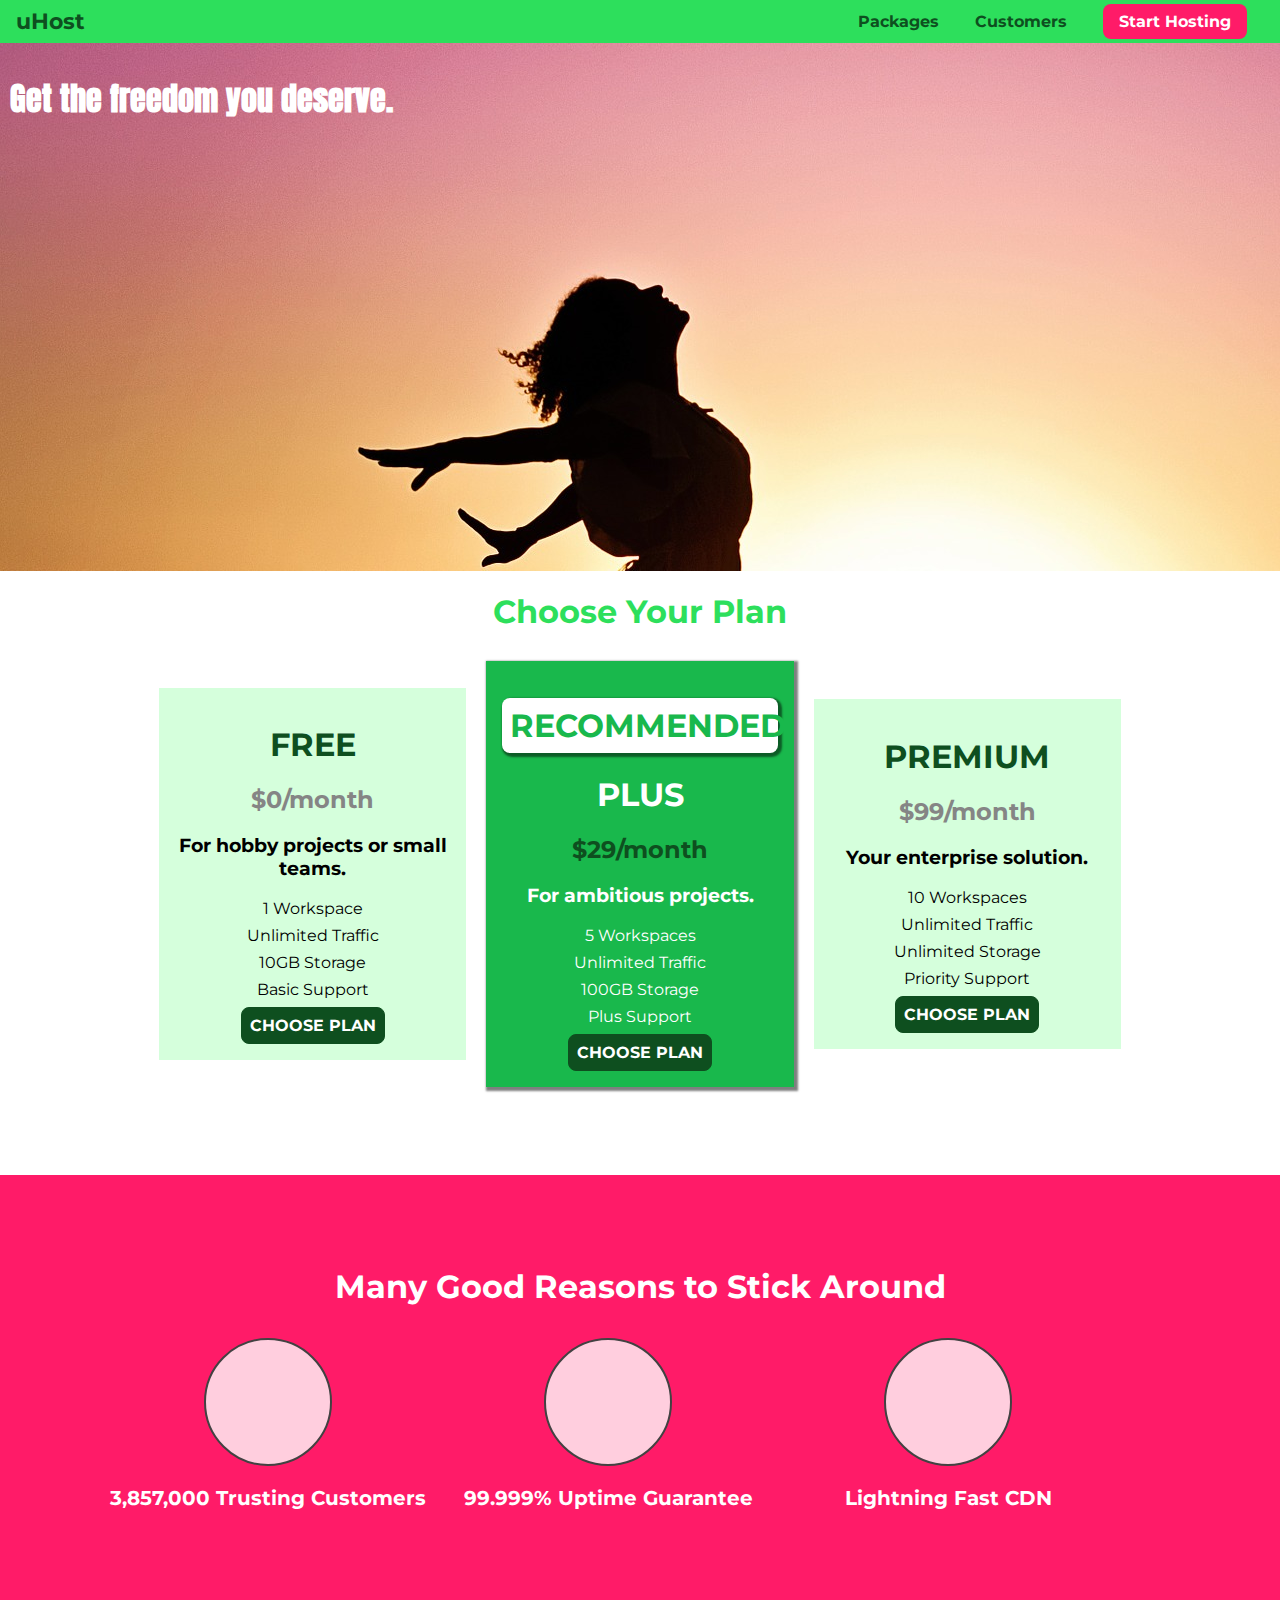
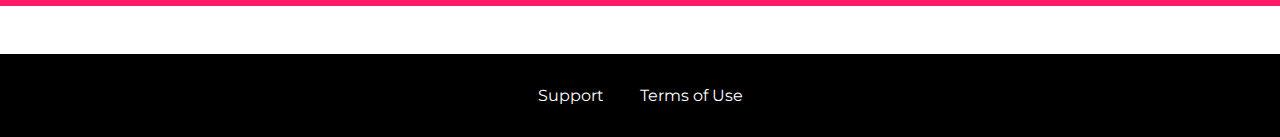
==== practicing_basics/index.html @ b282f328 "Added styling to packages page." ====
<!DOCTYPE html>
<html lang="en">

<head>
    <meta charset="UTF-8">
    <meta http-equiv="X-UA-Compatible" content="ie=edge">
    <title>uHost</title>
    <link rel="shortcut icon" href="favicon.png">
    <link href="https://fonts.googleapis.com/css?family=Anton" rel="stylesheet">
    <link href="https://fonts.googleapis.com/css?family=Montserrat:400,700" rel="stylesheet">
    <link rel="stylesheet" href="shared.css">
    <link rel="stylesheet" href="main.css">
</head>

<body>
    <header class="main-header">
        <div>
            <a href="index.html" class="main-header__brand">
                uHost
            </a>
        </div>
        <nav class="main-nav">
            <ul class="main-nav__items">
                <li class="main-nav__item">
                    <a href="packages/index.html">Packages</a>
                </li>
                <li class="main-nav__item">
                    <a href="customers/index.html">Customers</a>
                </li>
                <li class="main-nav__item main-nav__item--cta">
                    <a href="start-hosting/index.html">Start Hosting</a>
                </li>
            </ul>
        </nav>
    </header>
    <main>
        <section id="product-overview">
            <h1>Get the freedom you deserve.</h1>
        </section>
        <section id="plans">
            <h1 class="section-title">Choose Your Plan</h1>
            <div class="plan__list">
                <article class="plan">
                    <h1 class="plan__title">FREE</h1>
                    <h2 class="plan__price">$0/month</h2>
                    <h3>For hobby projects or small teams.</h3>
                    <ul class="plan__features">
                        <li class="plan_feature">1 Workspace</li>
                        <li class="plan_feature">Unlimited Traffic</li>
                        <li class="plan_feature">10GB Storage</li>
                        <li class="plan_feature">Basic Support</li>
                    </ul>
                    <div>
                        <button class="button">CHOOSE PLAN</button>
                    </div>
                </article>
                <article class="plan plan--highlight">
                    <h1 class="plan__annotation">RECOMMENDED</h1>
                    <h1 class="plan__title">PLUS</h1>
                    <h2 class="plan__price">$29/month</h2>
                    <h3>For ambitious projects.</h3>
                    <ul class="plan__features">
                        <li class="plan_feature">5 Workspaces</li>
                        <li class="plan_feature">Unlimited Traffic</li>
                        <li class="plan_feature">100GB Storage</li>
                        <li class="plan_feature">Plus Support</li>
                    </ul>
                    <div>
                        <button class="button">CHOOSE PLAN</button>
                    </div>
                </article>
                <article class="plan">
                    <h1 class="plan__title">PREMIUM</h1>
                    <h2 class="plan__price">$99/month</h2>
                    <h3>Your enterprise solution.</h3>
                    <ul class="plan__features">
                        <li class="plan_feature">10 Workspaces</li>
                        <li class="plan_feature">Unlimited Traffic</li>
                        <li class="plan_feature">Unlimited Storage</li>
                        <li class="plan_feature">Priority Support</li>
                    </ul>
                    <div>
                        <button class="button">CHOOSE PLAN</button>
                    </div>
                </article>
            </div>
        </section>
        <section id="key-features">
            <h1 class="section-title">Many Good Reasons to Stick Around</h1>
            <ul class="key-features__list">
                <li class="key-feature">
                    <div class="key-feature__image">

                    </div>
                    <p class="key-feature__description">3,857,000 Trusting Customers</p>
                </li>
                <li class="key-feature">
                    <div class="key-feature__image">

                    </div>
                    <p class="key-feature__description">99.999% Uptime Guarantee</p>
                </li>
                <li class="key-feature">
                    <div class="key-feature__image">

                    </div>
                    <p class="key-feature__description">Lightning Fast CDN</p>
                </li>
            </ul>
        </section>
    </main>
    <footer class="main-footer">
        <nav>
            <ul class="main-footer__links">
                <li class="main-footer__link">
                    <a href="#">Support</a>
                </li>
                <li class="main-footer__link">
                    <a href="#">Terms of Use</a>
                </li>
            </ul>
        </nav>
    </footer>
</body>

</html>
---- practicing_basics/shared.css ----
* {
    box-sizing: border-box;
}

body {
    font-family: 'Montserrat', sans-serif;
    margin: 0;
}

.main-header {
    width: 100%;
    background: #2ddf5c;
    padding: 8px 16px;
}

.main-header > div {
    display: inline-block;
    vertical-align: middle;
}

.main-header__brand {
    color: #0e4f1f;
    text-decoration: none;
    font-weight: bold;
    font-size: 22px;
}

.main-nav {
    display: inline-block;
    text-align: right;
    width: calc(100% - 74px);
    vertical-align: middle;
}

.main-nav__items {
    margin: 0;
    padding: 0;
    list-style: none;
}

.main-nav__item {
    display: inline-block;
    margin: 0 16px;
}

.main-nav__item a {
    text-decoration: none;
    color: #0e4f1f;
    font-weight: bold;
    padding: 3px 0;
}

.main-nav__item a:hover,
.main-nav__item a:active {
    color: white;
    border-bottom: 5px solid white;
}

.main-nav__item--cta a {
    color: white;
    background: #ff1b68;
    padding: 8px 16px;
    border-radius: 8px;
}

.main-nav__item--cta a:hover,
.main-nav__item--cta a:active {
    color: #ff1b68;
    background: white;
    border: none;
}

.main-footer {
    background: black;
    padding: 32px;
    margin-top: 48px;
}

.main-footer__links {
    list-style: none;
    margin: 0;
    padding: 0;
    text-align: center;
}

.main-footer__link {
    display: inline-block;
    margin: 0 16px;
}

.main-footer__link a {
    color: white;
    text-decoration: none;
}

.main-footer__link a:hover,
.main-footer__link a:active {
    color: gray;
}

.button {
    background: #0e4f1f;
    color: white;
    font: inherit;
    border: 1.5px solid #0e4f1f;
    padding: 8px;
    border-radius: 8px;
    font-weight: bold;
    cursor: pointer;
}

.button:hover,
.button:active {
    background: white;
    color: #0e4f1f;
}

.button:focus {
    outline: none;
}
---- practicing_basics/main.css ----
#product-overview {
    background: url("freedom.jpg");
    width: 100%;
    height: 528px;
    padding: 10px;   
}

.section-title {
    color: #2ddf5c;
    text-align: center;
}

#product-overview h1 {
    color: white;
    font-family: 'Anton', sans-serif;
}

.plan__list {
    width: 80%;
    margin: auto;
    text-align: center;
}

.plan {
    background: #d5ffdc;
    text-align: center;
    padding: 16px;
    margin: 8px;
    display: inline-block;
    width: 30%;
    vertical-align: middle;
}

.plan--highlight {
    background: #19b84c;
    color: white;
    box-shadow: 2px 2px 2px 2px rgba(0, 0, 0, 0.5);
}

.plan__annotation {
    background: white;
    color: #19b84c;
    padding: 8px;
    box-shadow: 2px 2px 2px 2px rgba(0, 0, 0, 0.5);
    border-radius: 8px;
}

.plan__title {
    color: #0e4f1f;
}

.plan__price {
    color: #858585;
}

.plan--highlight .plan__title {
    color: white;
}

.plan--highlight .plan__price {
    color: #0e4f1f;
}

.plan__features {
    list-style: none;
    margin: 0;
    padding: 0;
}

.plan_feature {
    margin: 8px 0;
}

#key-features {
    background-color: #ff1b68;
    margin-top: 80px;
    padding: 60px;
}

#key-features .section-title {
    color: white;
    margin: 32px;
}

.key-feature__list {
    list-style: none;
    margin: 0;
    padding: 0;
    text-align: center;
}

.key-feature {
    display: inline-block;
    width: 30%;
    vertical-align: top;
}

.key-feature__description {
    text-align: center;
    font-weight: bold;
    color: white;
    font-size: 20px;
}

.key-feature__image {
    background: #ffcede;
    width: 128px;
    height: 128px;
    border: 2px solid #424242;
    border-radius: 50%;
    margin: 0 auto;
}

/* h1 {
    font-family: sans-serif;
} */
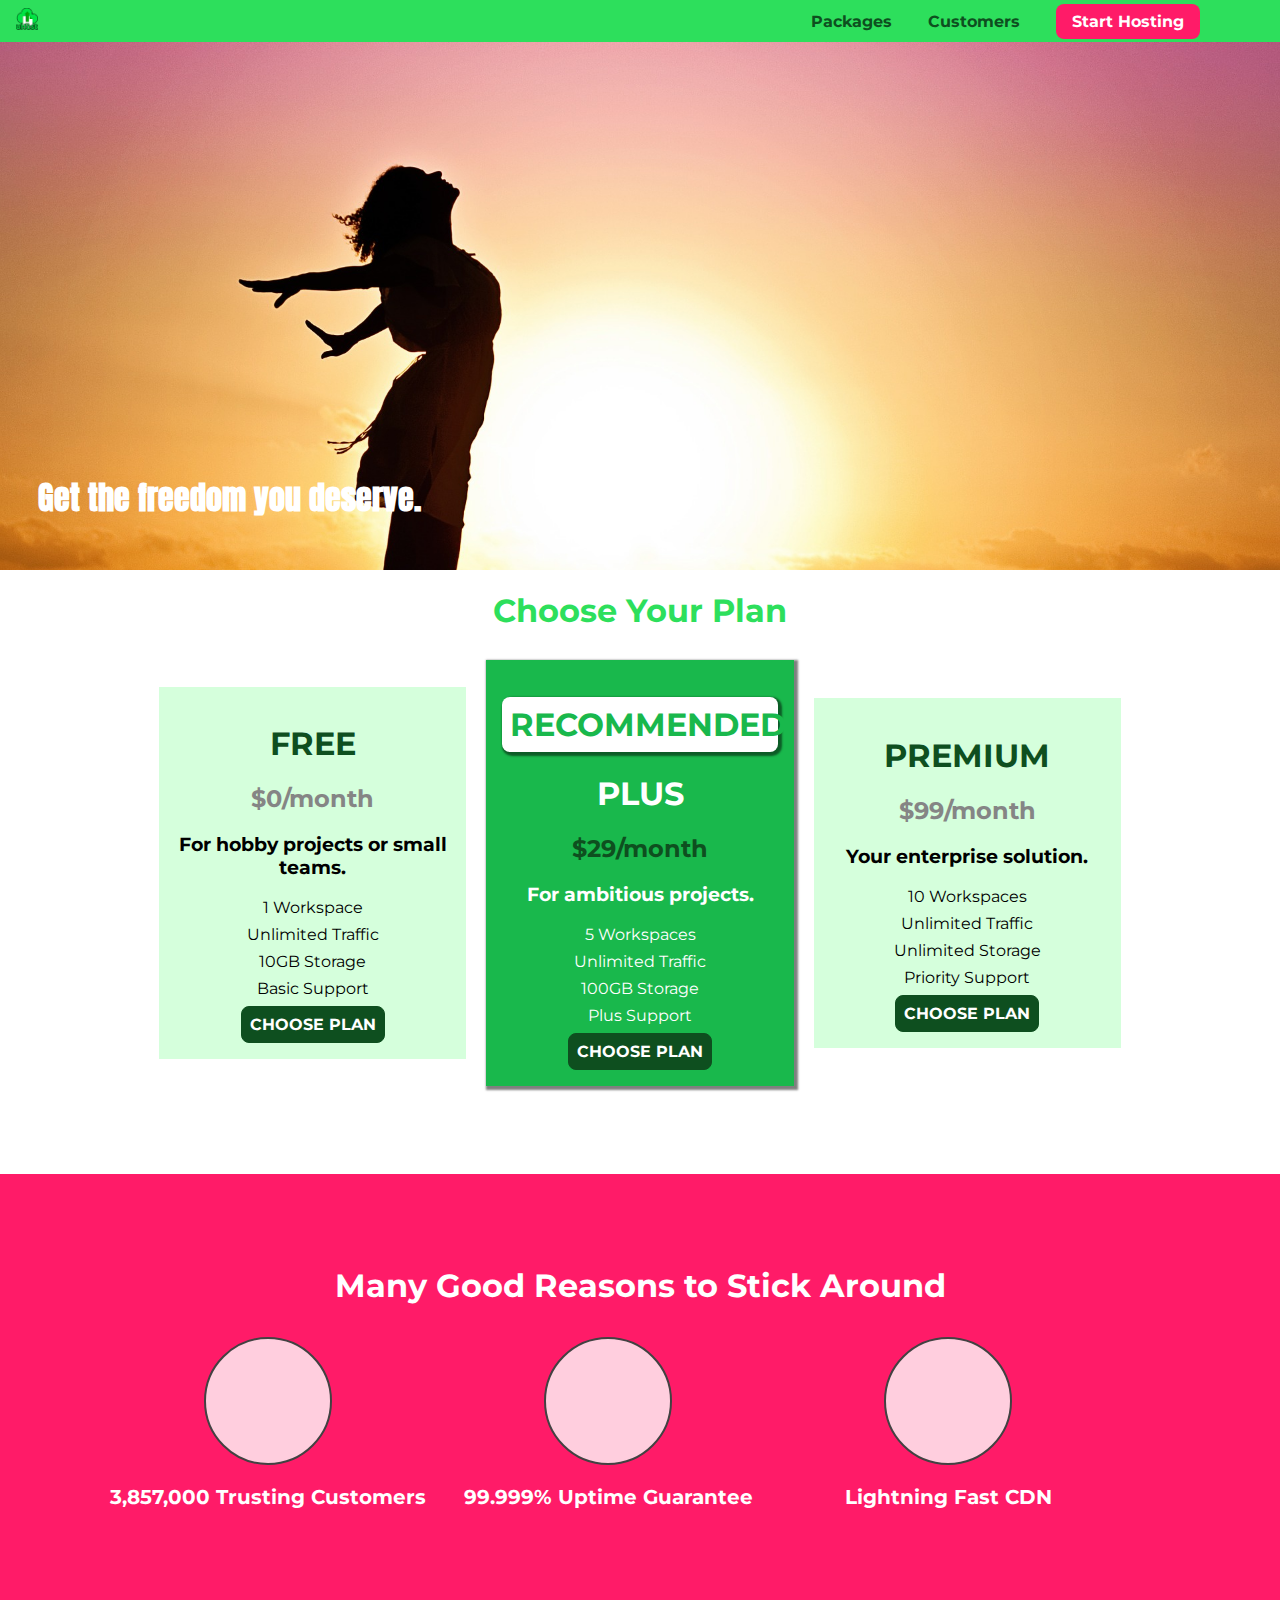
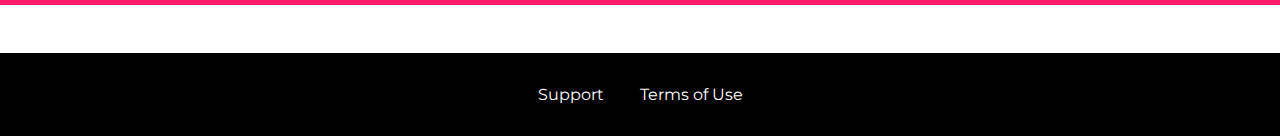
==== commit 064580b9: "Added logo image in the header" ====
--- a/practicing_basics/index.html
+++ b/practicing_basics/index.html
@@ -16,7 +16,7 @@
     <header class="main-header">
         <div>
             <a href="index.html" class="main-header__brand">
-                uHost
+                <img src="images/uhost-icon.png" alt="uHost - Your favorite hosting company">
             </a>
         </div>
         <nav class="main-nav">
--- a/practicing_basics/shared.css
+++ b/practicing_basics/shared.css
@@ -9,8 +9,12 @@
 
 .main-header {
     width: 100%;
+    position: fixed;
     background: #2ddf5c;
     padding: 8px 16px;
+    top: 0;
+    left: 0;
+    z-index: 1;
 }
 
 .main-header > div {
@@ -19,10 +23,16 @@
 }
 
 .main-header__brand {
+    display: inline-block;
     color: #0e4f1f;
     text-decoration: none;
     font-weight: bold;
     font-size: 22px;
+    height: 22px;
+}
+
+.main-header__brand img {
+    height: 100%;
 }
 
 .main-nav {
--- a/practicing_basics/main.css
+++ b/practicing_basics/main.css
@@ -1,8 +1,15 @@
 #product-overview {
-    background: url("freedom.jpg");
+    background: url("freedom.jpg") left 10% top 10%/cover no-repeat border-box;
+    background-image: url("freedom.jpg");
+    /* background-size: cover; */
+    /* background-repeat: no-repeat;
+    background-origin: border-box;
+    background-clip: border-box; */
     width: 100%;
     height: 528px;
     padding: 10px;   
+    margin-top: 42px;
+    position: relative;
 }
 
 .section-title {
@@ -13,6 +20,9 @@
 #product-overview h1 {
     color: white;
     font-family: 'Anton', sans-serif;
+    bottom: 5%;
+    left: 3%;
+    position: absolute;
 }
 
 .plan__list {
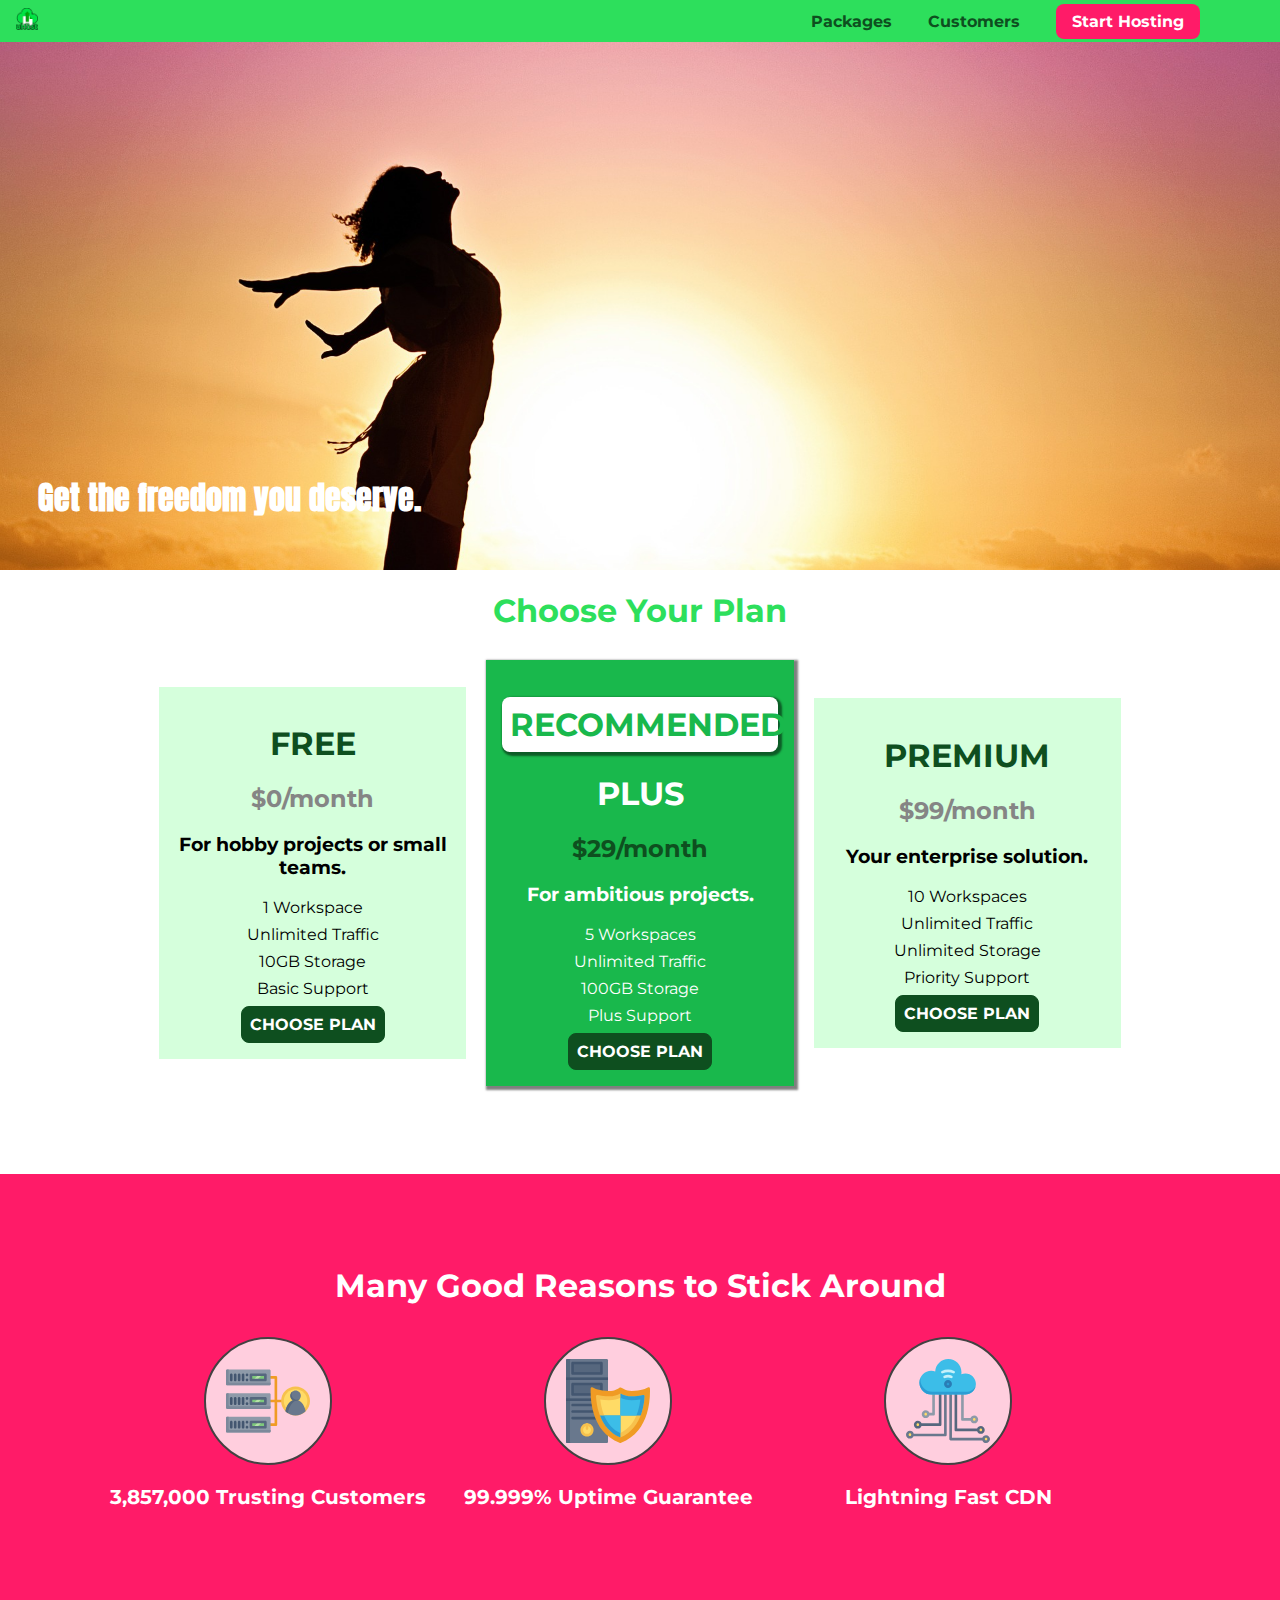
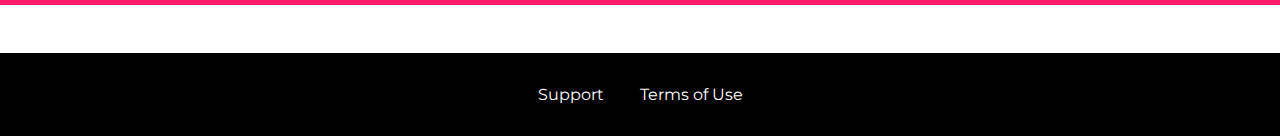
==== commit 973eb486: "Added filter to background image in packages and add SVGs on the main page" ====
--- a/practicing_basics/index.html
+++ b/practicing_basics/index.html
@@ -90,19 +90,197 @@
             <ul class="key-features__list">
                 <li class="key-feature">
                     <div class="key-feature__image">
-
+                        <svg viewBox="0 0 512 512">
+                            <path style="fill:#F09B24;"
+                                d="M344,248h-32V112c0-4.418-3.582-8-8-8h-40c-4.418,0-8,3.582-8,8s3.582,8,8,8h32v128h-32  c-4.418,0-8,3.582-8,8s3.582,8,8,8h32v128h-32c-4.418,0-8,3.582-8,8s3.582,8,8,8h40c4.418,0,8-3.582,8-8V264h32c4.418,0,8-3.582,8-8  S348.418,248,344,248z" />
+                            <path style="fill:#8E9AA9;"
+                                d="M264,64H8c-4.418,0-8,3.582-8,8v80c0,4.418,3.582,8,8,8h256c4.418,0,8-3.582,8-8V72  C272,67.582,268.418,64,264,64z" />
+                            <path style="fill:#7C899B;"
+                                d="M24,144c-4.418,0-8-3.582-8-8V64H8c-4.418,0-8,3.582-8,8v80c0,4.418,3.582,8,8,8h256  c4.418,0,8-3.582,8-8v-8H24z" />
+                            <rect x="152" y="96" style="fill:#B8E3A8;" width="88" height="32" />
+                            <g>
+                                <polygon style="fill:#7EC97D;" points="152,96 152,128 166,128 198,96  " />
+                                <polygon style="fill:#7EC97D;" points="220,96 188,128 240,128 240,96  " />
+                            </g>
+                            <path style="fill:#56677E;"
+                                d="M240,136h-88c-4.418,0-8-3.582-8-8V96c0-4.418,3.582-8,8-8h88c4.418,0,8,3.582,8,8v32  C248,132.418,244.418,136,240,136z M160,120h72v-16h-72V120z" />
+                            <g>
+                                <path style="fill:#435670;"
+                                    d="M32,136c-4.418,0-8-3.582-8-8V96c0-4.418,3.582-8,8-8s8,3.582,8,8v32C40,132.418,36.418,136,32,136z   " />
+                                <path style="fill:#435670;"
+                                    d="M56,136c-4.418,0-8-3.582-8-8V96c0-4.418,3.582-8,8-8s8,3.582,8,8v32C64,132.418,60.418,136,56,136z   " />
+                                <path style="fill:#435670;"
+                                    d="M80,136c-4.418,0-8-3.582-8-8V96c0-4.418,3.582-8,8-8s8,3.582,8,8v32C88,132.418,84.418,136,80,136z   " />
+                                <path style="fill:#435670;"
+                                    d="M104,136c-4.418,0-8-3.582-8-8V96c0-4.418,3.582-8,8-8s8,3.582,8,8v32   C112,132.418,108.418,136,104,136z" />
+                                <path style="fill:#435670;"
+                                    d="M128,105c-4.418,0-8-3.582-8-8v-1c0-4.418,3.582-8,8-8s8,3.582,8,8v1   C136,101.418,132.418,105,128,105z" />
+                                <path style="fill:#435670;"
+                                    d="M128,136c-4.418,0-8-3.582-8-8v-1c0-4.418,3.582-8,8-8s8,3.582,8,8v1   C136,132.418,132.418,136,128,136z" />
+                            </g>
+                            <path style="fill:#8E9AA9;"
+                                d="M264,208H8c-4.418,0-8,3.582-8,8v80c0,4.418,3.582,8,8,8h256c4.418,0,8-3.582,8-8v-80  C272,211.582,268.418,208,264,208z" />
+                            <path style="fill:#7C899B;"
+                                d="M24,288c-4.418,0-8-3.582-8-8v-72H8c-4.418,0-8,3.582-8,8v80c0,4.418,3.582,8,8,8h256  c4.418,0,8-3.582,8-8v-8H24z" />
+                            <rect x="152" y="240" style="fill:#B8E3A8;" width="88" height="32" />
+                            <g>
+                                <polygon style="fill:#7EC97D;" points="152,240 152,272 166,272 198,240  " />
+                                <polygon style="fill:#7EC97D;" points="220,240 188,272 240,272 240,240  " />
+                            </g>
+                            <path style="fill:#56677E;"
+                                d="M240,280h-88c-4.418,0-8-3.582-8-8v-32c0-4.418,3.582-8,8-8h88c4.418,0,8,3.582,8,8v32  C248,276.418,244.418,280,240,280z M160,264h72v-16h-72V264z" />
+                            <g>
+                                <path style="fill:#435670;"
+                                    d="M32,280c-4.418,0-8-3.582-8-8v-32c0-4.418,3.582-8,8-8s8,3.582,8,8v32C40,276.418,36.418,280,32,280   z" />
+                                <path style="fill:#435670;"
+                                    d="M56,280c-4.418,0-8-3.582-8-8v-32c0-4.418,3.582-8,8-8s8,3.582,8,8v32C64,276.418,60.418,280,56,280   z" />
+                                <path style="fill:#435670;"
+                                    d="M80,280c-4.418,0-8-3.582-8-8v-32c0-4.418,3.582-8,8-8s8,3.582,8,8v32C88,276.418,84.418,280,80,280   z" />
+                                <path style="fill:#435670;"
+                                    d="M104,280c-4.418,0-8-3.582-8-8v-32c0-4.418,3.582-8,8-8s8,3.582,8,8v32   C112,276.418,108.418,280,104,280z" />
+                                <path style="fill:#435670;"
+                                    d="M128,249c-4.418,0-8-3.582-8-8v-1c0-4.418,3.582-8,8-8s8,3.582,8,8v1   C136,245.418,132.418,249,128,249z" />
+                                <path style="fill:#435670;"
+                                    d="M128,280c-4.418,0-8-3.582-8-8v-1c0-4.418,3.582-8,8-8s8,3.582,8,8v1   C136,276.418,132.418,280,128,280z" />
+                            </g>
+                            <path style="fill:#8E9AA9;"
+                                d="M264,352H8c-4.418,0-8,3.582-8,8v80c0,4.418,3.582,8,8,8h256c4.418,0,8-3.582,8-8v-80  C272,355.582,268.418,352,264,352z" />
+                            <path style="fill:#7C899B;"
+                                d="M24,432c-4.418,0-8-3.582-8-8v-72H8c-4.418,0-8,3.582-8,8v80c0,4.418,3.582,8,8,8h256  c4.418,0,8-3.582,8-8v-8H24z" />
+                            <rect x="152" y="384" style="fill:#B8E3A8;" width="88" height="32" />
+                            <g>
+                                <polygon style="fill:#7EC97D;" points="152,384 152,416 166,416 198,384  " />
+                                <polygon style="fill:#7EC97D;" points="220,384 188,416 240,416 240,384  " />
+                            </g>
+                            <path style="fill:#56677E;"
+                                d="M240,424h-88c-4.418,0-8-3.582-8-8v-32c0-4.418,3.582-8,8-8h88c4.418,0,8,3.582,8,8v32  C248,420.418,244.418,424,240,424z M160,408h72v-16h-72V408z" />
+                            <g>
+                                <path style="fill:#435670;"
+                                    d="M32,424c-4.418,0-8-3.582-8-8v-32c0-4.418,3.582-8,8-8s8,3.582,8,8v32C40,420.418,36.418,424,32,424   z" />
+                                <path style="fill:#435670;"
+                                    d="M56,424c-4.418,0-8-3.582-8-8v-32c0-4.418,3.582-8,8-8s8,3.582,8,8v32C64,420.418,60.418,424,56,424   z" />
+                                <path style="fill:#435670;"
+                                    d="M80,424c-4.418,0-8-3.582-8-8v-32c0-4.418,3.582-8,8-8s8,3.582,8,8v32C88,420.418,84.418,424,80,424   z" />
+                                <path style="fill:#435670;"
+                                    d="M104,424c-4.418,0-8-3.582-8-8v-32c0-4.418,3.582-8,8-8s8,3.582,8,8v32   C112,420.418,108.418,424,104,424z" />
+                                <path style="fill:#435670;"
+                                    d="M128,393c-4.418,0-8-3.582-8-8v-1c0-4.418,3.582-8,8-8s8,3.582,8,8v1   C136,389.418,132.418,393,128,393z" />
+                                <path style="fill:#435670;"
+                                    d="M128,424c-4.418,0-8-3.582-8-8v-1c0-4.418,3.582-8,8-8s8,3.582,8,8v1   C136,420.418,132.418,424,128,424z" />
+                            </g>
+                            <path style="fill:#F7C14D;"
+                                d="M424,168c-48.523,0-88,39.477-88,88s39.477,88,88,88s88-39.477,88-88S472.523,168,424,168z" />
+                            <path style="fill:#FFDB66;"
+                                d="M424,184c-39.701,0-72,32.299-72,72s32.299,72,72,72s72-32.299,72-72S463.701,184,424,184z" />
+                            <path style="fill:#69788D;"
+                                d="M484.893,314.16C476.393,274.588,451.922,248,424,248s-52.393,26.588-60.893,66.16  c-0.605,2.82,0.354,5.749,2.511,7.664C381.731,336.124,402.465,344,424,344s42.269-7.876,58.381-22.176  C484.539,319.909,485.498,316.98,484.893,314.16z" />
+                            <path style="fill:#56677E;"
+                                d="M434.053,249.171C430.768,248.403,427.411,248,424,248c-27.922,0-52.393,26.588-60.893,66.16  c-0.605,2.82,0.354,5.749,2.511,7.664c3.383,3.002,6.979,5.703,10.734,8.125C384.904,286.243,407.373,255.378,434.053,249.171z" />
+                            <path style="fill:#69788D;"
+                                d="M424,192c-17.645,0-32,14.355-32,32s14.355,32,32,32s32-14.355,32-32S441.645,192,424,192z" />
+                            <path style="fill:#56677E;"
+                                d="M432,248c-17.645,0-32-14.355-32-32c0-6.783,2.128-13.076,5.742-18.258  C397.444,203.53,392,213.138,392,224c0,17.645,14.355,32,32,32c10.862,0,20.471-5.444,26.258-13.742  C445.076,245.872,438.783,248,432,248z" />
+
+                        </svg>
                     </div>
                     <p class="key-feature__description">3,857,000 Trusting Customers</p>
                 </li>
                 <li class="key-feature">
                     <div class="key-feature__image">
-
+                        <svg viewBox="0 0 512 512">
+                            <path style="fill:#69788D;"
+                                d="M248,0H8C3.582,0,0,3.582,0,8v496c0,4.418,3.582,8,8,8h240c4.418,0,8-3.582,8-8V8  C256,3.582,252.418,0,248,0z" />
+                            <path style="fill:#56677E;"
+                                d="M24,504V8c0-4.418,3.582-8,8-8H8C3.582,0,0,3.582,0,8v496c0,4.418,3.582,8,8,8h24  C27.582,512,24,508.418,24,504z" />
+                            <g>
+                                <rect x="0" y="112" style="fill:#435670;" width="256" height="16" />
+                                <rect x="0" y="240" style="fill:#435670;" width="256" height="16" />
+                            </g>
+                            <path style="fill:#F7C14D;"
+                                d="M128,392c-22.056,0-40,17.944-40,40s17.944,40,40,40s40-17.944,40-40S150.056,392,128,392z" />
+                            <path style="fill:#FFDB66;"
+                                d="M128,408c-13.233,0-24,10.767-24,24s10.767,24,24,24s24-10.767,24-24S141.233,408,128,408z" />
+                            <path style="fill:#F7C14D;"
+                                d="M128,392c-2.739,0-5.414,0.278-8,0.805V424c0,4.418,3.582,8,8,8c4.418,0,8-3.582,8-8v-31.195  C133.414,392.278,130.739,392,128,392z" />
+                            <g>
+                                <path style="fill:#435670;"
+                                    d="M216,288H40c-4.418,0-8-3.582-8-8s3.582-8,8-8h176c4.418,0,8,3.582,8,8S220.418,288,216,288z" />
+                                <path style="fill:#435670;"
+                                    d="M216,328H40c-4.418,0-8-3.582-8-8s3.582-8,8-8h176c4.418,0,8,3.582,8,8S220.418,328,216,328z" />
+                                <path style="fill:#435670;"
+                                    d="M216,368H40c-4.418,0-8-3.582-8-8s3.582-8,8-8h176c4.418,0,8,3.582,8,8S220.418,368,216,368z" />
+                                <path style="fill:#435670;"
+                                    d="M216,16H40c-4.418,0-8,3.582-8,8v64c0,4.418,3.582,8,8,8h176c4.418,0,8-3.582,8-8V24   C224,19.582,220.418,16,216,16z" />
+                            </g>
+                            <rect x="48" y="32" style="fill:#56677E;" width="160" height="48" />
+                            <path style="fill:#435670;"
+                                d="M216,144H40c-4.418,0-8,3.582-8,8v64c0,4.418,3.582,8,8,8h176c4.418,0,8-3.582,8-8v-64  C224,147.582,220.418,144,216,144z" />
+                            <rect x="48" y="160" style="fill:#56677E;" width="160" height="48" />
+                            <path style="fill:#F09B24;"
+                                d="M511.747,180.237c-0.194-6.537-8.107-10.107-13.135-5.894c-5.6,4.693-42.904,21.282-98.514,21.282  c-33.45,0-64.625-20.999-64.929-21.206c-2.9-1.991-6.764-1.85-9.512,0.346c-2.677,2.135-27.201,20.86-63.793,20.86  c-55.607,0-92.914-16.589-98.515-21.282c-5.028-4.211-12.941-0.645-13.135,5.894c-1.634,54.834,4.655,105.941,18.693,151.903  c12.096,39.604,29.759,74.047,52.497,102.373c27.538,34.304,62.743,59.882,104.66,76.045c3.069,1.918,6.757,1.921,9.83,0  c41.917-16.163,77.122-41.741,104.66-76.045c22.738-28.326,40.401-62.77,52.497-102.373  C507.092,286.179,513.381,235.071,511.747,180.237z" />
+                            <path style="fill:#F7C14D;"
+                                d="M476.21,221.226c-1.953-1.631-4.568-2.235-7.036-1.628c-21.686,5.327-44.926,8.028-69.075,8.028  c-25.926,0-49.633-8.975-64.955-16.504c-2.307-1.134-5.016-1.091-7.284,0.116c-14.059,7.477-36.919,16.388-65.994,16.388  c-24.153,0-47.394-2.701-69.075-8.028c-5.155-1.268-10.221,2.966-9.894,8.261c2.077,33.693,7.668,65.635,16.616,94.935  c22.774,74.565,66.139,126.334,128.888,153.868c2.032,0.891,4.397,0.891,6.43,0c61.777-27.107,104.716-78.876,127.62-153.868  c8.948-29.3,14.539-61.241,16.616-94.935C479.224,225.319,478.163,222.856,476.21,221.226z" />
+                            <path style="fill:#FFDB66;"
+                                d="M331.609,451.727c-52.604-25.289-89.304-70.987-109.144-135.944  c-6.532-21.39-11.162-44.336-13.82-68.447c17.133,2.852,34.952,4.291,53.22,4.291c29.394,0,53.376-7.793,69.978-15.561  c17.44,7.736,41.656,15.561,68.256,15.561c18.267,0,36.085-1.439,53.219-4.291c-2.659,24.112-7.288,47.06-13.82,68.448  C419.545,381.108,383.27,426.805,331.609,451.727z" />
+                            <g>
+                                <path style="fill:#2C9DD4;"
+                                    d="M479.066,227.858c0.157-2.539-0.903-5.002-2.856-6.633s-4.568-2.235-7.036-1.628   c-21.686,5.327-44.926,8.028-69.075,8.028c-25.926,0-49.633-8.975-64.955-16.504c-1.057-0.52-2.2-0.78-3.345-0.806l-0.072,133.351   h123.601c2.556-6.746,4.933-13.702,7.123-20.874C471.398,293.493,476.989,261.552,479.066,227.858z" />
+                                <path style="fill:#2C9DD4;"
+                                    d="M206.658,343.667c24.153,63.42,65.028,108.108,121.743,132.995c1.031,0.452,2.147,0.673,3.263,0.666   l0.063-133.661H206.658z" />
+                            </g>
+                            <g>
+                                <path style="fill:#3CBDE8;"
+                                    d="M439.497,315.783c6.532-21.389,11.161-44.336,13.82-68.448c-17.134,2.852-34.952,4.291-53.219,4.291   c-26.6,0-50.815-7.824-68.256-15.561l-0.116,107.601h97.758C433.179,334.807,436.524,325.518,439.497,315.783z" />
+                                <path style="fill:#3CBDE8;"
+                                    d="M232.523,343.667c21.144,50.298,54.363,86.56,99.087,108.06l0.117-108.06H232.523z" />
+                            </g>
+                        </svg>
                     </div>
                     <p class="key-feature__description">99.999% Uptime Guarantee</p>
                 </li>
                 <li class="key-feature">
                     <div class="key-feature__image">
-
+                        <svg viewBox="0 0 512 512">
+                            <path style="fill:#8E9AA9;"
+                                d="M168,200c-4.418,0-8,3.582-8,8v120h-17.376c-3.302-9.311-12.194-16-22.624-16  c-13.234,0-24,10.767-24,24s10.766,24,24,24c10.429,0,19.321-6.689,22.624-16H168c4.418,0,8-3.582,8-8V208  C176,203.582,172.418,200,168,200z" />
+                            <path style="fill:#FFDB66;"
+                                d="M120,328c-4.411,0-8,3.589-8,8s3.589,8,8,8s8-3.589,8-8S124.411,328,120,328z" />
+                            <path style="fill:#56677E;"
+                                d="M208,200c-4.418,0-8,3.582-8,8v184H94.624C91.322,382.689,82.43,376,72,376  c-13.234,0-24,10.767-24,24s10.766,24,24,24c10.429,0,19.321-6.689,22.624-16H208c4.418,0,8-3.582,8-8V208  C216,203.582,212.418,200,208,200z" />
+                            <path style="fill:#FFDB66;"
+                                d="M72,392c-4.411,0-8,3.589-8,8s3.589,8,8,8s8-3.589,8-8S76.411,392,72,392z" />
+                            <path style="fill:#69788D;"
+                                d="M240,208c-4.418,0-8,3.582-8,8v239H47.24c-2.671-10.34-12.078-18-23.24-18c-13.234,0-24,10.767-24,24  s10.766,24,24,24c9.666,0,18.009-5.747,21.809-14H240c4.418,0,8-3.582,8-8V216C248,211.582,244.418,208,240,208z" />
+                            <path style="fill:#FFDB66;"
+                                d="M24,453c-4.411,0-8,3.589-8,8s3.589,8,8,8s8-3.589,8-8S28.411,453,24,453z" />
+                            <path style="fill:#69788D;"
+                                d="M488,464c-10.429,0-19.321,6.689-22.624,16H280V208c0-4.418-3.582-8-8-8s-8,3.582-8,8v280  c0,4.418,3.582,8,8,8h193.376c3.302,9.311,12.194,16,22.624,16c13.234,0,24-10.767,24-24S501.234,464,488,464z" />
+                            <path style="fill:#FFDB66;"
+                                d="M488,480c-4.411,0-8,3.589-8,8s3.589,8,8,8s8-3.589,8-8S492.411,480,488,480z" />
+                            <path style="fill:#56677E;"
+                                d="M456,408c-10.429,0-19.321,6.689-22.624,16H312V208c0-4.418-3.582-8-8-8s-8,3.582-8,8v224  c0,4.418,3.582,8,8,8h129.376c3.302,9.311,12.194,16,22.624,16c13.234,0,24-10.767,24-24S469.234,408,456,408z" />
+                            <path style="fill:#FFDB66;"
+                                d="M456,424c-4.411,0-8,3.589-8,8s3.589,8,8,8s8-3.589,8-8S460.411,424,456,424z" />
+                            <path style="fill:#8E9AA9;"
+                                d="M416,344c-10.429,0-19.321,6.689-22.624,16H352V208c0-4.418-3.582-8-8-8s-8,3.582-8,8v160  c0,4.418,3.582,8,8,8h49.376c3.302,9.311,12.194,16,22.624,16c13.234,0,24-10.767,24-24S429.234,344,416,344z" />
+                            <path style="fill:#FFDB66;"
+                                d="M416,360c-4.411,0-8,3.589-8,8s3.589,8,8,8s8-3.589,8-8S420.411,360,416,360z" />
+                            <path style="fill:#3CBDE8;"
+                                d="M362,88c-8.741,0-17.231,1.751-25.06,5.085C337.646,88.797,338,84.43,338,80  c0-44.112-35.888-80-80-80c-42.823,0-77.895,33.816-79.909,76.149C170.393,73.415,162.244,72,154,72c-39.701,0-72,32.299-72,72  s32.299,72,72,72h208c35.29,0,64-28.71,64-64S397.29,88,362,88z" />
+                            <path style="fill:#2C9DD4;"
+                                d="M368,200H160c-39.701,0-72-32.299-72-72c0-5.863,0.721-11.559,2.05-17.019  C84.918,120.88,82,132.102,82,144c0,39.701,32.299,72,72,72h208c30.389,0,55.88-21.296,62.379-49.743  C413.565,186.327,392.352,200,368,200z" />
+                            <path style="fill:#2A7DB5;"
+                                d="M256,128c-13.234,0-24,10.767-24,24s10.766,24,24,24c13.233,0,24-10.767,24-24S269.233,128,256,128z" />
+                            <path style="fill:#2C9DD4;"
+                                d="M256,144c-4.411,0-8,3.589-8,8s3.589,8,8,8c4.411,0,8-3.589,8-8S260.411,144,256,144z" />
+                            <g>
+                                <path style="fill:#C5F1FA;"
+                                    d="M221.755,87.695c-2.994,0-5.864-1.688-7.233-4.572c-1.894-3.991-0.194-8.763,3.798-10.657   C230.157,66.849,242.834,64,256,64c13.166,0,25.844,2.849,37.68,8.466c3.992,1.895,5.692,6.666,3.798,10.657   s-6.666,5.692-10.657,3.798C277.144,82.328,266.774,80,256,80c-10.774,0-21.144,2.328-30.821,6.921   C224.072,87.446,222.904,87.695,221.755,87.695z" />
+                                <path style="fill:#C5F1FA;"
+                                    d="M276.545,116.618c-1.148,0-2.316-0.249-3.424-0.774C267.745,113.293,261.985,112,256,112   c-5.985,0-11.745,1.293-17.121,3.844c-3.991,1.895-8.763,0.192-10.657-3.798c-1.894-3.992-0.193-8.764,3.798-10.657   C239.557,97.813,247.625,96,256,96c8.376,0,16.444,1.813,23.98,5.389c3.991,1.894,5.692,6.665,3.798,10.657   C282.41,114.93,279.539,116.618,276.545,116.618z" />
+                            </g>
+
+                        </svg>
                     </div>
                     <p class="key-feature__description">Lightning Fast CDN</p>
                 </li>
--- a/practicing_basics/main.css
+++ b/practicing_basics/main.css
@@ -1,6 +1,6 @@
 #product-overview {
-    background: url("freedom.jpg") left 10% top 10%/cover no-repeat border-box;
-    background-image: url("freedom.jpg");
+    background: url("images/freedom.jpg") left 10% top 10%/cover no-repeat border-box;
+    /* background-image: url("freedom.jpg"); */
     /* background-size: cover; */
     /* background-repeat: no-repeat;
     background-origin: border-box;
@@ -119,6 +119,7 @@
     border: 2px solid #424242;
     border-radius: 50%;
     margin: 0 auto;
+    padding: 20px;
 }
 
 /* h1 {
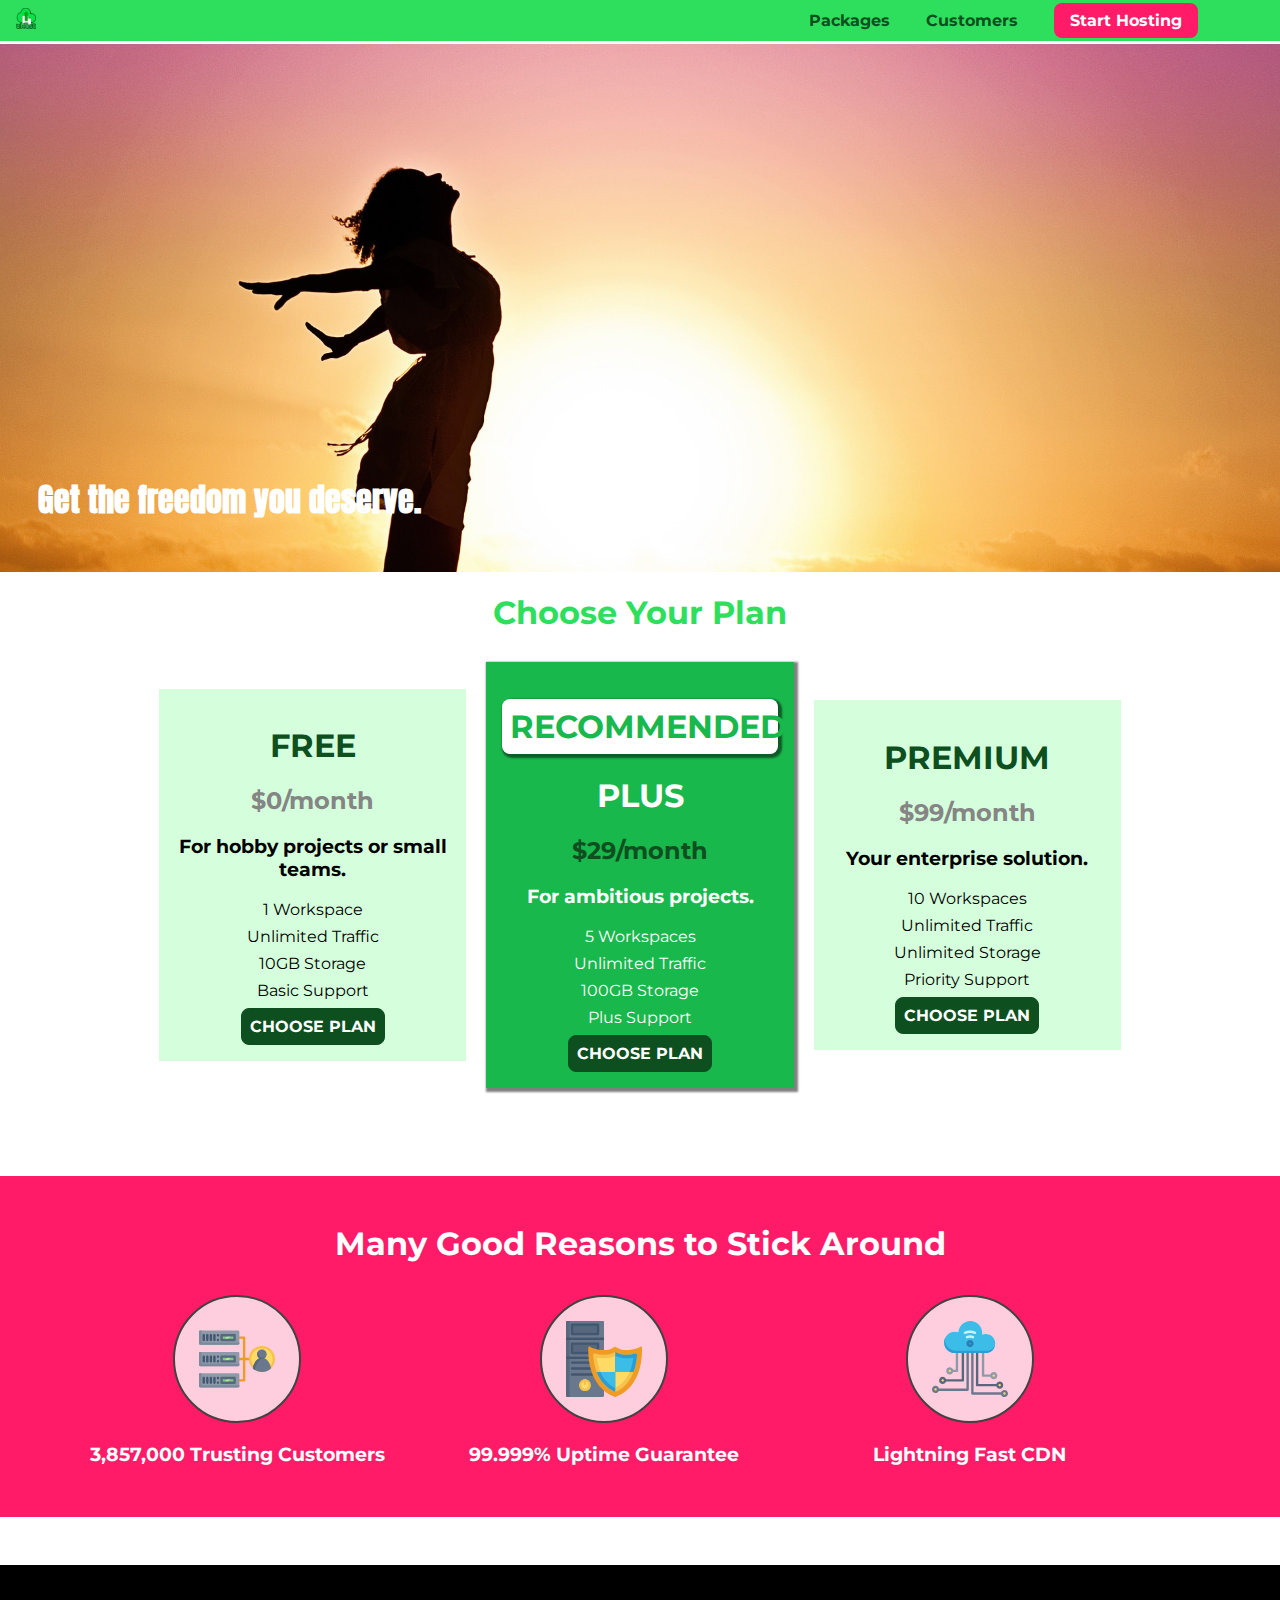
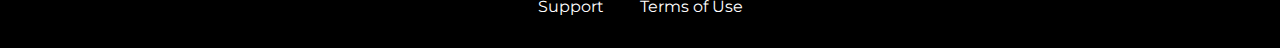
==== commit a2cfb299: "Added backdrop on all pages and chaged px with rem in all css files" ====
--- a/practicing_basics/index.html
+++ b/practicing_basics/index.html
@@ -13,6 +13,7 @@
 </head>
 
 <body>
+    <div class="backdrop"></div>
     <header class="main-header">
         <div>
             <a href="index.html" class="main-header__brand">
--- a/practicing_basics/shared.css
+++ b/practicing_basics/shared.css
@@ -7,11 +7,22 @@
     margin: 0;
 }
 
+.backdrop {
+    position: absolute;
+    display: none;
+    z-index: 100;
+    width: 100%;
+    top: 0;
+    left: 0;
+    height: 100%;
+    background:  rgba(0, 0, 0, 0.5);
+}
+
 .main-header {
     width: 100%;
     position: fixed;
     background: #2ddf5c;
-    padding: 8px 16px;
+    padding: 0.5rem 1rem;
     top: 0;
     left: 0;
     z-index: 1;
@@ -27,8 +38,8 @@
     color: #0e4f1f;
     text-decoration: none;
     font-weight: bold;
-    font-size: 22px;
-    height: 22px;
+    font-size: 1.3rem;
+    height: 1.3rem;
 }
 
 .main-header__brand img {
@@ -50,14 +61,14 @@
 
 .main-nav__item {
     display: inline-block;
-    margin: 0 16px;
+    margin: 0 1rem;
 }
 
 .main-nav__item a {
     text-decoration: none;
     color: #0e4f1f;
     font-weight: bold;
-    padding: 3px 0;
+    padding: 0.2rem 0;
 }
 
 .main-nav__item a:hover,
@@ -69,8 +80,8 @@
 .main-nav__item--cta a {
     color: white;
     background: #ff1b68;
-    padding: 8px 16px;
-    border-radius: 8px;
+    padding: 0.5rem 1rem;
+    border-radius: 0.5rem;
 }
 
 .main-nav__item--cta a:hover,
@@ -82,8 +93,8 @@
 
 .main-footer {
     background: black;
-    padding: 32px;
-    margin-top: 48px;
+    padding: 2rem;
+    margin-top: 3rem;
 }
 
 .main-footer__links {
@@ -95,7 +106,7 @@
 
 .main-footer__link {
     display: inline-block;
-    margin: 0 16px;
+    margin: 0 1rem;
 }
 
 .main-footer__link a {
@@ -113,8 +124,8 @@
     color: white;
     font: inherit;
     border: 1.5px solid #0e4f1f;
-    padding: 8px;
-    border-radius: 8px;
+    padding: 0.5rem;
+    border-radius: 0.5rem;
     font-weight: bold;
     cursor: pointer;
 }
--- a/practicing_basics/main.css
+++ b/practicing_basics/main.css
@@ -7,8 +7,7 @@
     background-clip: border-box; */
     width: 100%;
     height: 528px;
-    padding: 10px;   
-    margin-top: 42px;
+    margin-top: 2.75rem;
     position: relative;
 }
 
@@ -34,8 +33,8 @@
 .plan {
     background: #d5ffdc;
     text-align: center;
-    padding: 16px;
-    margin: 8px;
+    padding: 1rem;
+    margin: 0.5rem;
     display: inline-block;
     width: 30%;
     vertical-align: middle;
@@ -50,7 +49,7 @@
 .plan__annotation {
     background: white;
     color: #19b84c;
-    padding: 8px;
+    padding: 0.5rem;
     box-shadow: 2px 2px 2px 2px rgba(0, 0, 0, 0.5);
     border-radius: 8px;
 }
@@ -78,18 +77,18 @@
 }
 
 .plan_feature {
-    margin: 8px 0;
+    margin: 0.5rem 0;
 }
 
 #key-features {
     background-color: #ff1b68;
-    margin-top: 80px;
-    padding: 60px;
+    margin-top: 5rem;
+    padding: 1rem;
 }
 
 #key-features .section-title {
     color: white;
-    margin: 32px;
+    margin: 2rem;
 }
 
 .key-feature__list {
@@ -109,7 +108,7 @@
     text-align: center;
     font-weight: bold;
     color: white;
-    font-size: 20px;
+    font-size: 1.2rem;
 }
 
 .key-feature__image {
@@ -119,7 +118,7 @@
     border: 2px solid #424242;
     border-radius: 50%;
     margin: 0 auto;
-    padding: 20px;
+    padding: 1.5rem;
 }
 
 /* h1 {
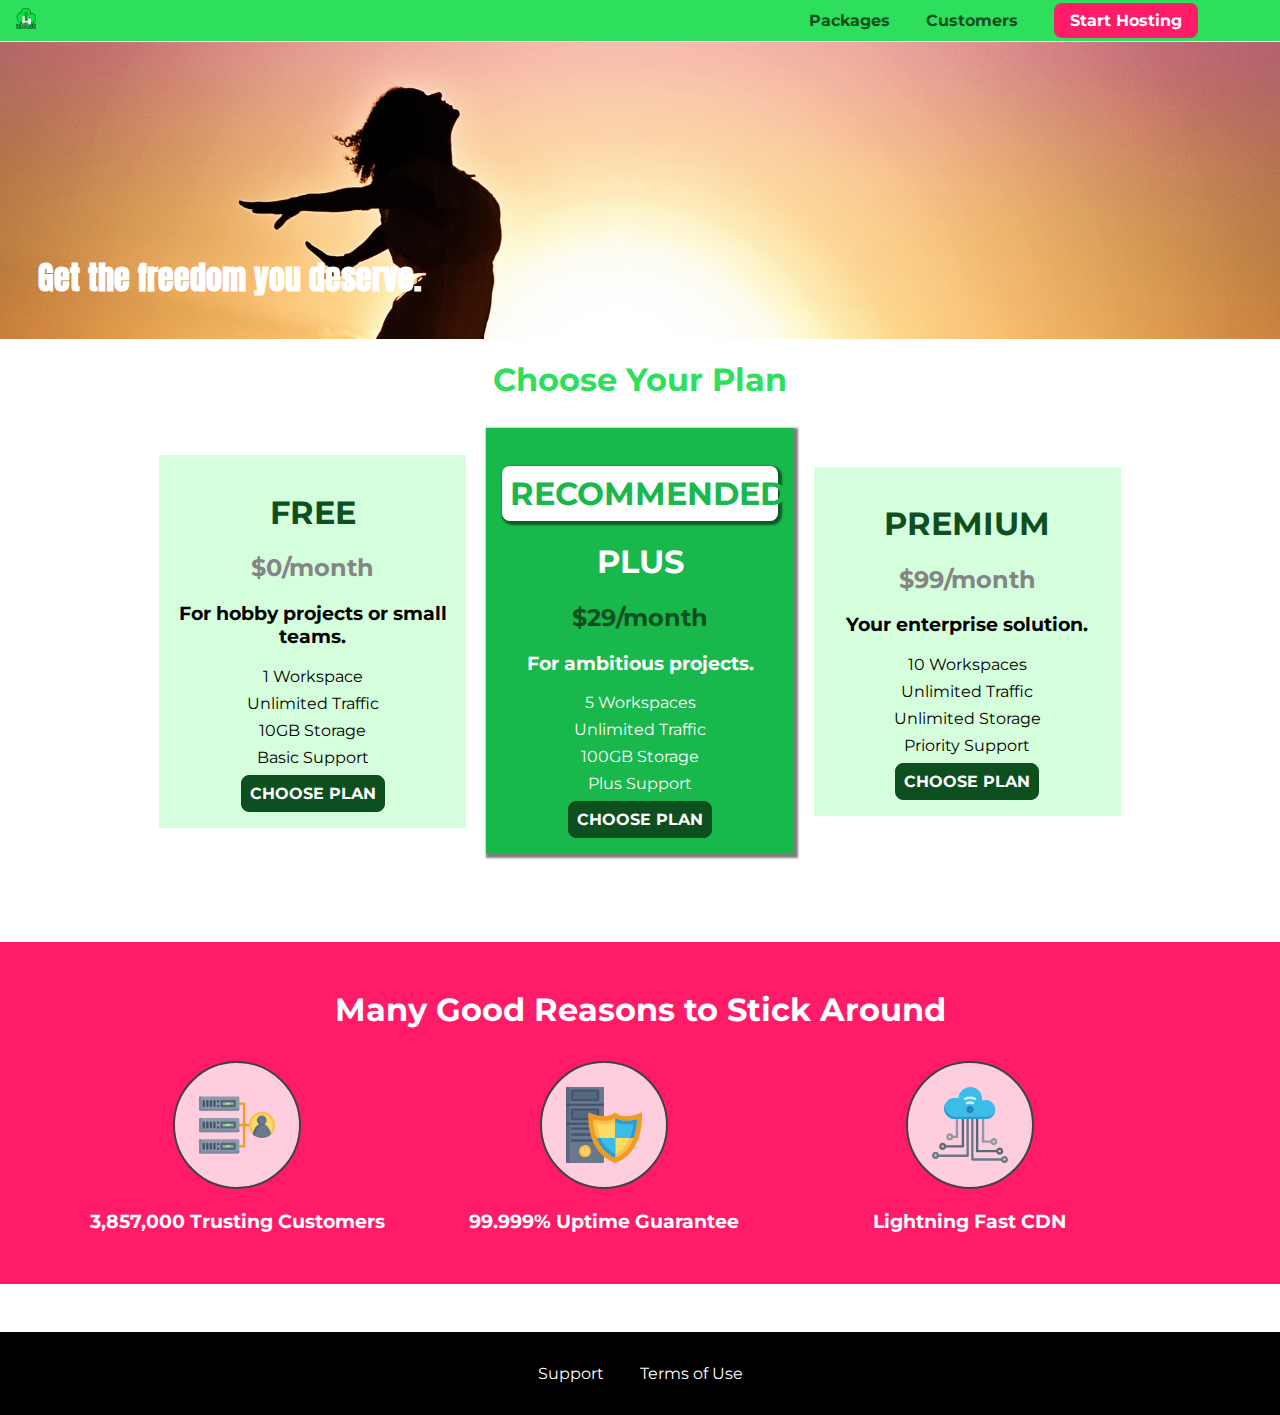
==== commit 9e6554fd: "Added modal and functionality to open and close it" ====
--- a/practicing_basics/index.html
+++ b/practicing_basics/index.html
@@ -14,6 +14,13 @@
 
 <body>
     <div class="backdrop"></div>
+    <div class="modal">
+        <h1 class="modal__title">Do you want to continue?</h1>
+        <div class="modal__actions">
+            <a href="start-hosting/index.html" class="modal__action">Yes!</a>
+            <button class="modal__action modal__action--negative" type="button">No!</button>
+        </div>
+    </div>
     <header class="main-header">
         <div>
             <a href="index.html" class="main-header__brand">
@@ -300,6 +307,7 @@
             </ul>
         </nav>
     </footer>
+    <script src="shared.js"></script>
 </body>
 
 </html>--- a/practicing_basics/shared.css
+++ b/practicing_basics/shared.css
@@ -11,10 +11,10 @@
     position: absolute;
     display: none;
     z-index: 100;
-    width: 100%;
+    width: 100vw;
+    height: 100vh;
     top: 0;
     left: 0;
-    height: 100%;
     background:  rgba(0, 0, 0, 0.5);
 }
 
@@ -138,4 +138,53 @@
 
 .button:focus {
     outline: none;
+}
+
+.modal {
+    position: fixed;
+    display: none;
+    z-index: 200;
+    top: 20%;
+    left: 30%;
+    width: 40%;
+    background: white;
+    padding: 1rem;
+    border: 1px solid #ccc;
+    box-shadow: 1px 1px 1px rgba(0, 0, 0, 0.5);
+}
+
+.modal__title {
+    text-align: center;
+    margin: 0 0 1rem 0;
+}
+
+.modal__actions {
+    text-align: center;
+}
+
+.modal__action {
+    border: 1px solid #0e4f1f;
+    background: #0e4f1f;
+    text-decoration: none;
+    color: white;
+    font: inherit;
+    padding: 0.5rem 1rem;
+    cursor: pointer;
+}
+
+.modal__action:hover,
+.modal__action:active {
+    background: #2ddf5c;
+    border-color: #2ddf5c;
+}
+
+.modal__action--negative {
+    background: red;
+    border-color: red;
+}
+
+.modal__action--negative:hover,
+.modal__action--negative:active {
+    background: #ff5454;
+    border-color: #ff5454;
 }--- a/practicing_basics/main.css
+++ b/practicing_basics/main.css
@@ -1,13 +1,13 @@
 #product-overview {
-    background: url("images/freedom.jpg") left 10% top 10%/cover no-repeat border-box;
+    background: url("images/freedom.jpg") left 10% top 20%/cover no-repeat border-box;
     /* background-image: url("freedom.jpg"); */
     /* background-size: cover; */
     /* background-repeat: no-repeat;
     background-origin: border-box;
     background-clip: border-box; */
-    width: 100%;
-    height: 528px;
-    margin-top: 2.75rem;
+    width: 100vw;
+    height: 33vh;
+    margin-top: 2.6rem;
     position: relative;
 }
 
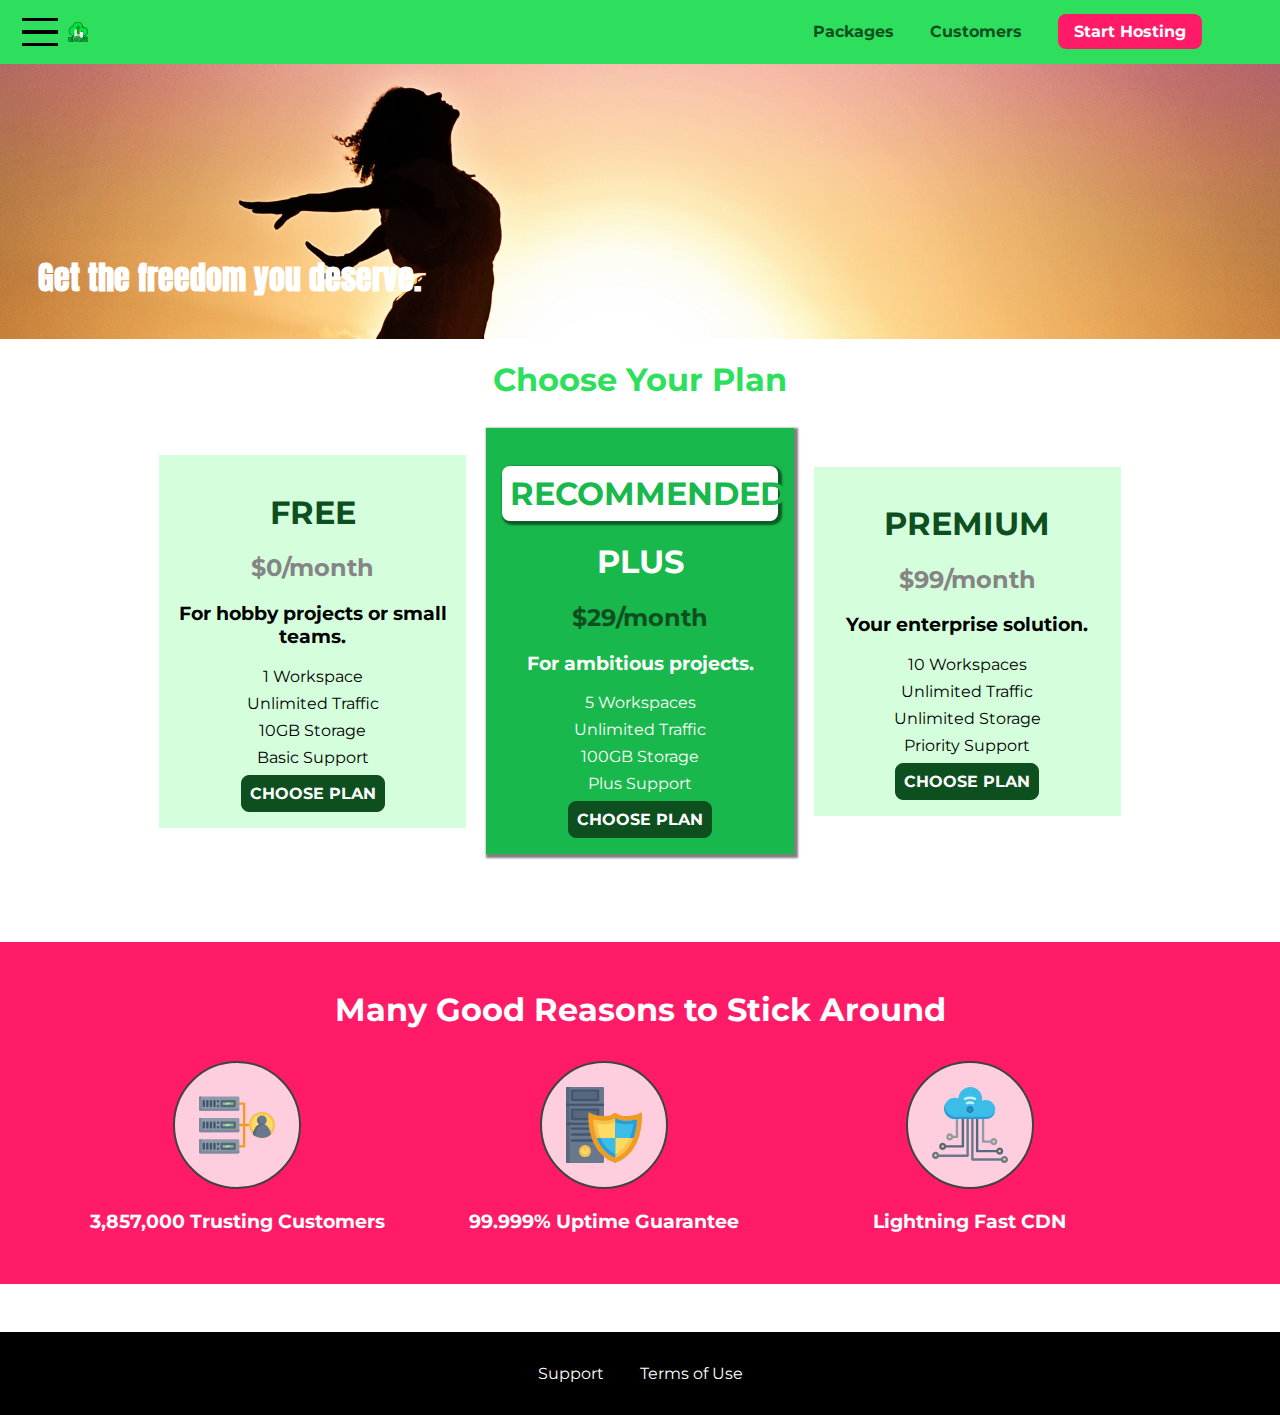
==== commit 9817cbce: "Added mobile nav to all pages" ====
--- a/practicing_basics/index.html
+++ b/practicing_basics/index.html
@@ -23,6 +23,11 @@
     </div>
     <header class="main-header">
         <div>
+            <button class="toggle-button">
+                <span class="toggle-button__bar"></span>
+                <span class="toggle-button__bar"></span>
+                <span class="toggle-button__bar"></span>
+            </button>
             <a href="index.html" class="main-header__brand">
                 <img src="images/uhost-icon.png" alt="uHost - Your favorite hosting company">
             </a>
@@ -41,6 +46,19 @@
             </ul>
         </nav>
     </header>
+    <nav class="mobile-nav">
+        <ul class="mobile-nav__items">
+            <li class="mobile-nav__item">
+                <a href="packages/index.html">Packages</a>
+            </li>
+            <li class="mobile-nav__item">
+                <a href="customers/index.html">Customers</a>
+            </li>
+            <li class="mobile-nav__item mobile-nav__item--cta">
+                <a href="start-hosting/index.html">Start Hosting</a>
+            </li>
+        </ul>
+    </nav>
     <main>
         <section id="product-overview">
             <h1>Get the freedom you deserve.</h1>
--- a/practicing_basics/shared.css
+++ b/practicing_basics/shared.css
@@ -8,14 +8,14 @@
 }
 
 .backdrop {
-    position: absolute;
+    position: fixed;
     display: none;
     z-index: 100;
     width: 100vw;
     height: 100vh;
     top: 0;
     left: 0;
-    background:  rgba(0, 0, 0, 0.5);
+    background: rgba(0, 0, 0, 0.5);
 }
 
 .main-header {
@@ -28,10 +28,33 @@
     z-index: 1;
 }
 
-.main-header > div {
-    display: inline-block;
-    vertical-align: middle;
-}
+.main-header>div {
+    display: inline-block;
+    vertical-align: middle;
+}
+
+.toggle-button {
+    width: 3rem;
+    background: transparent;
+    border: none;
+    cursor: pointer;
+    padding-top: 0;
+    padding-bottom: 0;
+    vertical-align: middle;
+}
+
+.toggle-button:focus {
+    outline: none;
+}
+
+.toggle-button__bar {
+    width: 100%;
+    height: 0.2rem;
+    background: black;
+    display: block;
+    margin: 0.6rem 0;
+}
+
 
 .main-header__brand {
     display: inline-block;
@@ -40,6 +63,7 @@
     font-weight: bold;
     font-size: 1.3rem;
     height: 1.3rem;
+    vertical-align: middle;
 }
 
 .main-header__brand img {
@@ -49,7 +73,7 @@
 .main-nav {
     display: inline-block;
     text-align: right;
-    width: calc(100% - 74px);
+    width: calc(100% - 122px);
     vertical-align: middle;
 }
 
@@ -64,7 +88,8 @@
     margin: 0 1rem;
 }
 
-.main-nav__item a {
+.main-nav__item a,
+.mobile-nav__item a {
     text-decoration: none;
     color: #0e4f1f;
     font-weight: bold;
@@ -77,7 +102,8 @@
     border-bottom: 5px solid white;
 }
 
-.main-nav__item--cta a {
+.main-nav__item--cta a,
+.mobile-nav__item--cta a {
     color: white;
     background: #ff1b68;
     padding: 0.5rem 1rem;
@@ -85,7 +111,9 @@
 }
 
 .main-nav__item--cta a:hover,
-.main-nav__item--cta a:active {
+.main-nav__item--cta a:active,
+.mobile-nav__item--cta a:hover,
+.mobile-nav__item--cta a:active {
     color: #ff1b68;
     background: white;
     border: none;
@@ -117,6 +145,34 @@
 .main-footer__link a:hover,
 .main-footer__link a:active {
     color: gray;
+}
+
+.mobile-nav {
+    display: none;
+    position: fixed;
+    z-index: 101;
+    top: 0;
+    left: 0;
+    background: white;
+    width: 80%;
+    height: 100vh;
+}
+
+.mobile-nav__items {
+    width: 90%;
+    height: 100%;
+    list-style: none;
+    margin: 10% auto;
+    padding: 0;
+    text-align: center;
+}
+
+.mobile-nav__item {
+    margin: 1rem 0;
+}
+
+.mobile-nav__item a {
+    font-size: 1.5rem;
 }
 
 .button {
@@ -140,51 +196,6 @@
     outline: none;
 }
 
-.modal {
-    position: fixed;
-    display: none;
-    z-index: 200;
-    top: 20%;
-    left: 30%;
-    width: 40%;
-    background: white;
-    padding: 1rem;
-    border: 1px solid #ccc;
-    box-shadow: 1px 1px 1px rgba(0, 0, 0, 0.5);
-}
-
-.modal__title {
-    text-align: center;
-    margin: 0 0 1rem 0;
-}
-
-.modal__actions {
-    text-align: center;
-}
-
-.modal__action {
-    border: 1px solid #0e4f1f;
-    background: #0e4f1f;
-    text-decoration: none;
-    color: white;
-    font: inherit;
-    padding: 0.5rem 1rem;
-    cursor: pointer;
-}
-
-.modal__action:hover,
-.modal__action:active {
-    background: #2ddf5c;
-    border-color: #2ddf5c;
-}
-
-.modal__action--negative {
-    background: red;
-    border-color: red;
-}
-
-.modal__action--negative:hover,
-.modal__action--negative:active {
-    background: #ff5454;
-    border-color: #ff5454;
+.open {
+    display: block !important; 
 }--- a/practicing_basics/main.css
+++ b/practicing_basics/main.css
@@ -125,3 +125,52 @@
     font-family: sans-serif;
 } */
 
+.modal {
+    position: fixed;
+    display: none;
+    z-index: 200;
+    top: 20%;
+    left: 30%;
+    width: 40%;
+    background: white;
+    padding: 1rem;
+    border: 1px solid #ccc;
+    box-shadow: 1px 1px 1px rgba(0, 0, 0, 0.5);
+}
+
+.modal__title {
+    text-align: center;
+    margin: 0 0 1rem 0;
+}
+
+.modal__actions {
+    text-align: center;
+}
+
+.modal__action {
+    border: 1px solid #0e4f1f;
+    background: #0e4f1f;
+    text-decoration: none;
+    color: white;
+    font: inherit;
+    padding: 0.5rem 1rem;
+    cursor: pointer;
+}
+
+.modal__action:hover,
+.modal__action:active {
+    background: #2ddf5c;
+    border-color: #2ddf5c;
+}
+
+.modal__action--negative {
+    background: red;
+    border-color: red;
+}
+
+.modal__action--negative:hover,
+.modal__action--negative:active {
+    background: #ff5454;
+    border-color: #ff5454;
+}
+
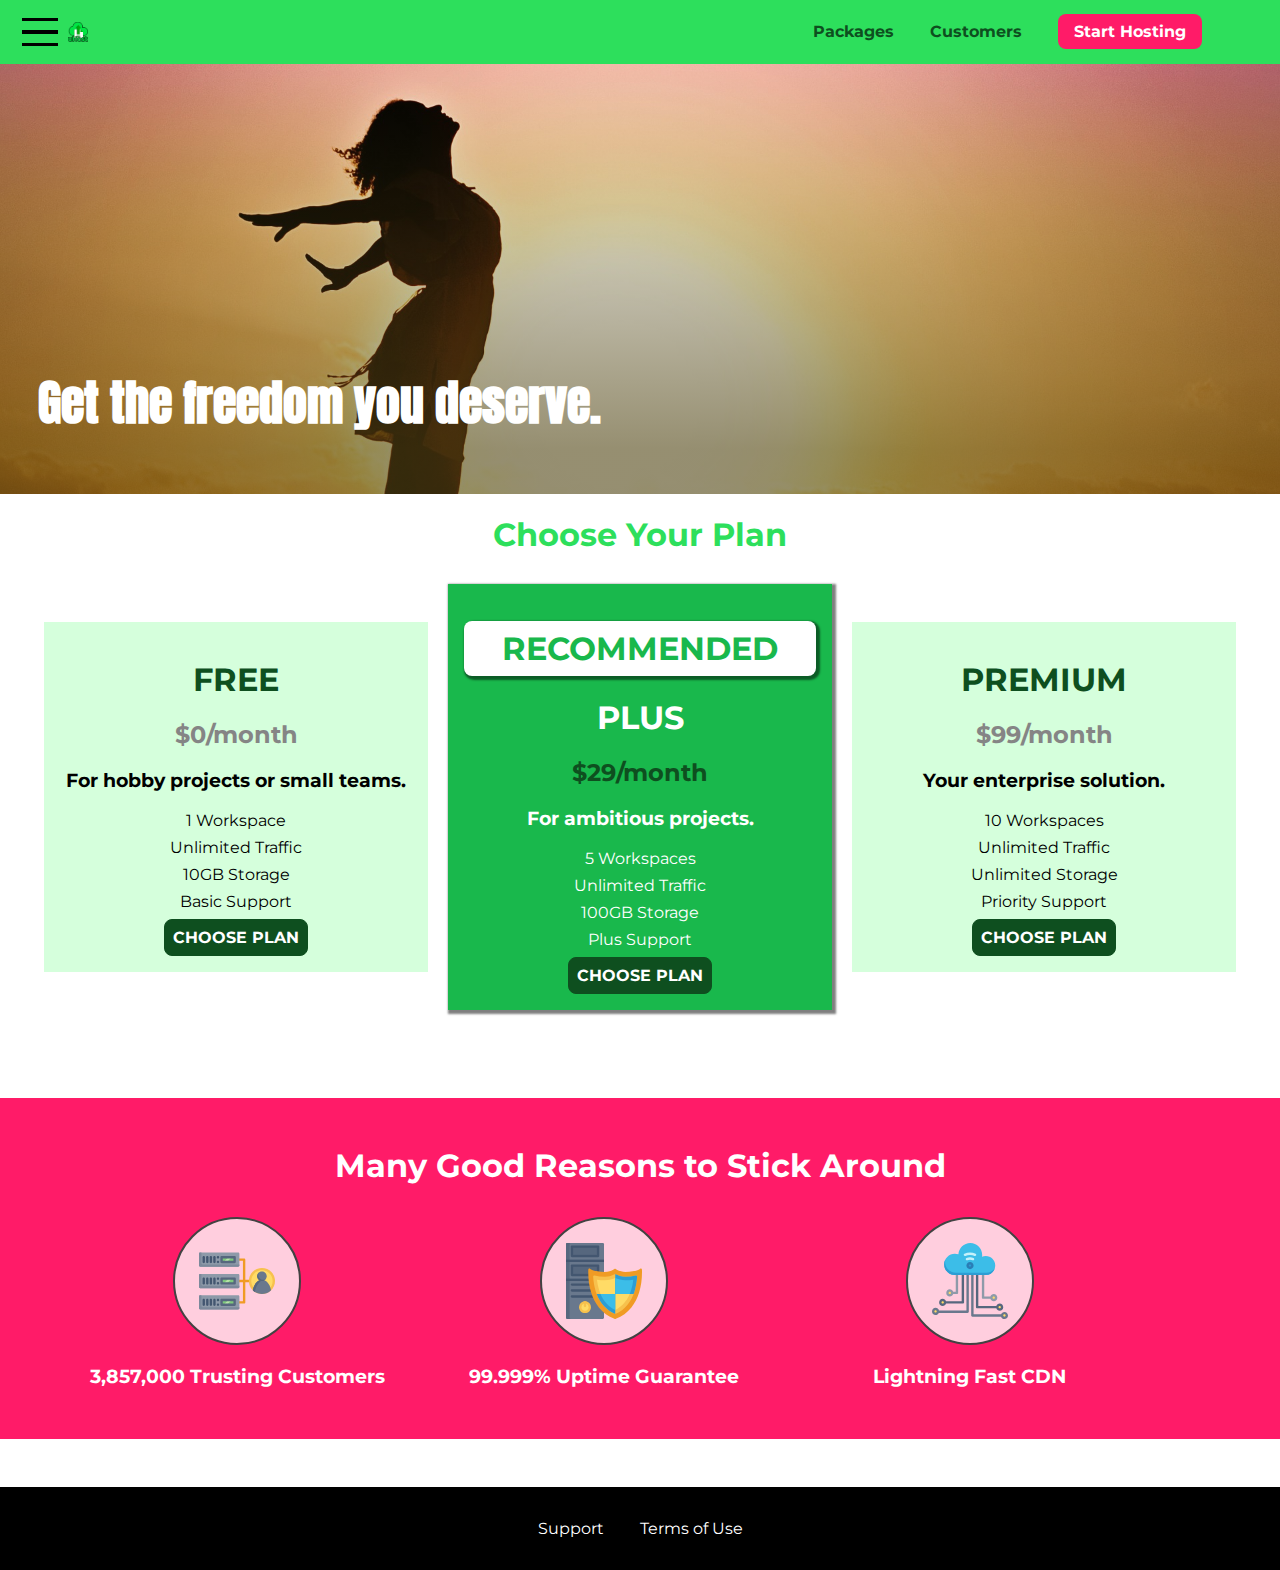
==== commit 0f8342e8: "Added new meta tag and make main css file responsive - moble first" ====
--- a/practicing_basics/index.html
+++ b/practicing_basics/index.html
@@ -4,6 +4,7 @@
 <head>
     <meta charset="UTF-8">
     <meta http-equiv="X-UA-Compatible" content="ie=edge">
+    <meta name="viewport" content="width=device-width, initial-scale=1.0">
     <title>uHost</title>
     <link rel="shortcut icon" href="favicon.png">
     <link href="https://fonts.googleapis.com/css?family=Anton" rel="stylesheet">
--- a/practicing_basics/main.css
+++ b/practicing_basics/main.css
@@ -1,19 +1,16 @@
 #product-overview {
-    background: url("images/freedom.jpg") left 10% top 20%/cover no-repeat border-box;
+    background: linear-gradient(to top, rgba(80, 68, 18, 0.6) 10%, transparent),
+        url("images/freedom.jpg") left 10% top 10%/cover no-repeat border-box,
+        #ff1b68;
     /* background-image: url("freedom.jpg"); */
     /* background-size: cover; */
     /* background-repeat: no-repeat;
     background-origin: border-box;
     background-clip: border-box; */
-    width: 100vw;
+    width: 100%;
     height: 33vh;
-    margin-top: 2.6rem;
+    margin-top: 2.75rem;
     position: relative;
-}
-
-.section-title {
-    color: #2ddf5c;
-    text-align: center;
 }
 
 #product-overview h1 {
@@ -22,28 +19,27 @@
     bottom: 5%;
     left: 3%;
     position: absolute;
-}
-
-.plan__list {
-    width: 80%;
-    margin: auto;
-    text-align: center;
-}
+    font-size: 1.6rem;
+}
+
+.section-title {
+    color: #2ddf5c;
+    text-align: center;
+}
+
+
 
 .plan {
     background: #d5ffdc;
     text-align: center;
     padding: 1rem;
-    margin: 0.5rem;
-    display: inline-block;
-    width: 30%;
-    vertical-align: middle;
+    margin: 0.5rem 0;
+    width: 100%;
 }
 
 .plan--highlight {
     background: #19b84c;
     color: white;
-    box-shadow: 2px 2px 2px 2px rgba(0, 0, 0, 0.5);
 }
 
 .plan__annotation {
@@ -93,15 +89,15 @@
 
 .key-feature__list {
     list-style: none;
+    
     margin: 0;
     padding: 0;
     text-align: center;
 }
 
 .key-feature {
-    display: inline-block;
-    width: 30%;
     vertical-align: top;
+    list-style: none;
 }
 
 .key-feature__description {
@@ -174,3 +170,42 @@
     border-color: #ff5454;
 }
 
+@media (min-width: 40rem) {
+    #product-overview {
+        height: 50vh;
+        background-position: 50% 25%;
+    }
+
+    #product-overview h1 {
+        font-size: 3rem;
+    }
+
+    .plan__list {
+        width: 100%;
+        text-align: center;
+    }
+
+    .plan {
+        display: inline-block;
+        margin: 0.5rem;
+        width: 30%;
+        vertical-align: middle;
+        min-width: 13rem;
+        max-width: 25rem;
+    }
+
+    .plan--highlight {
+        box-shadow: 2px 2px 2px 2px rgba(0, 0, 0, 0.5);
+    }
+
+    .key-feature {
+        display: inline-block;
+        width: 30%;
+        vertical-align: top;
+        max-width: 25rem;
+    }
+}
+
+/* @media (min-width: 60rem) {
+    
+} */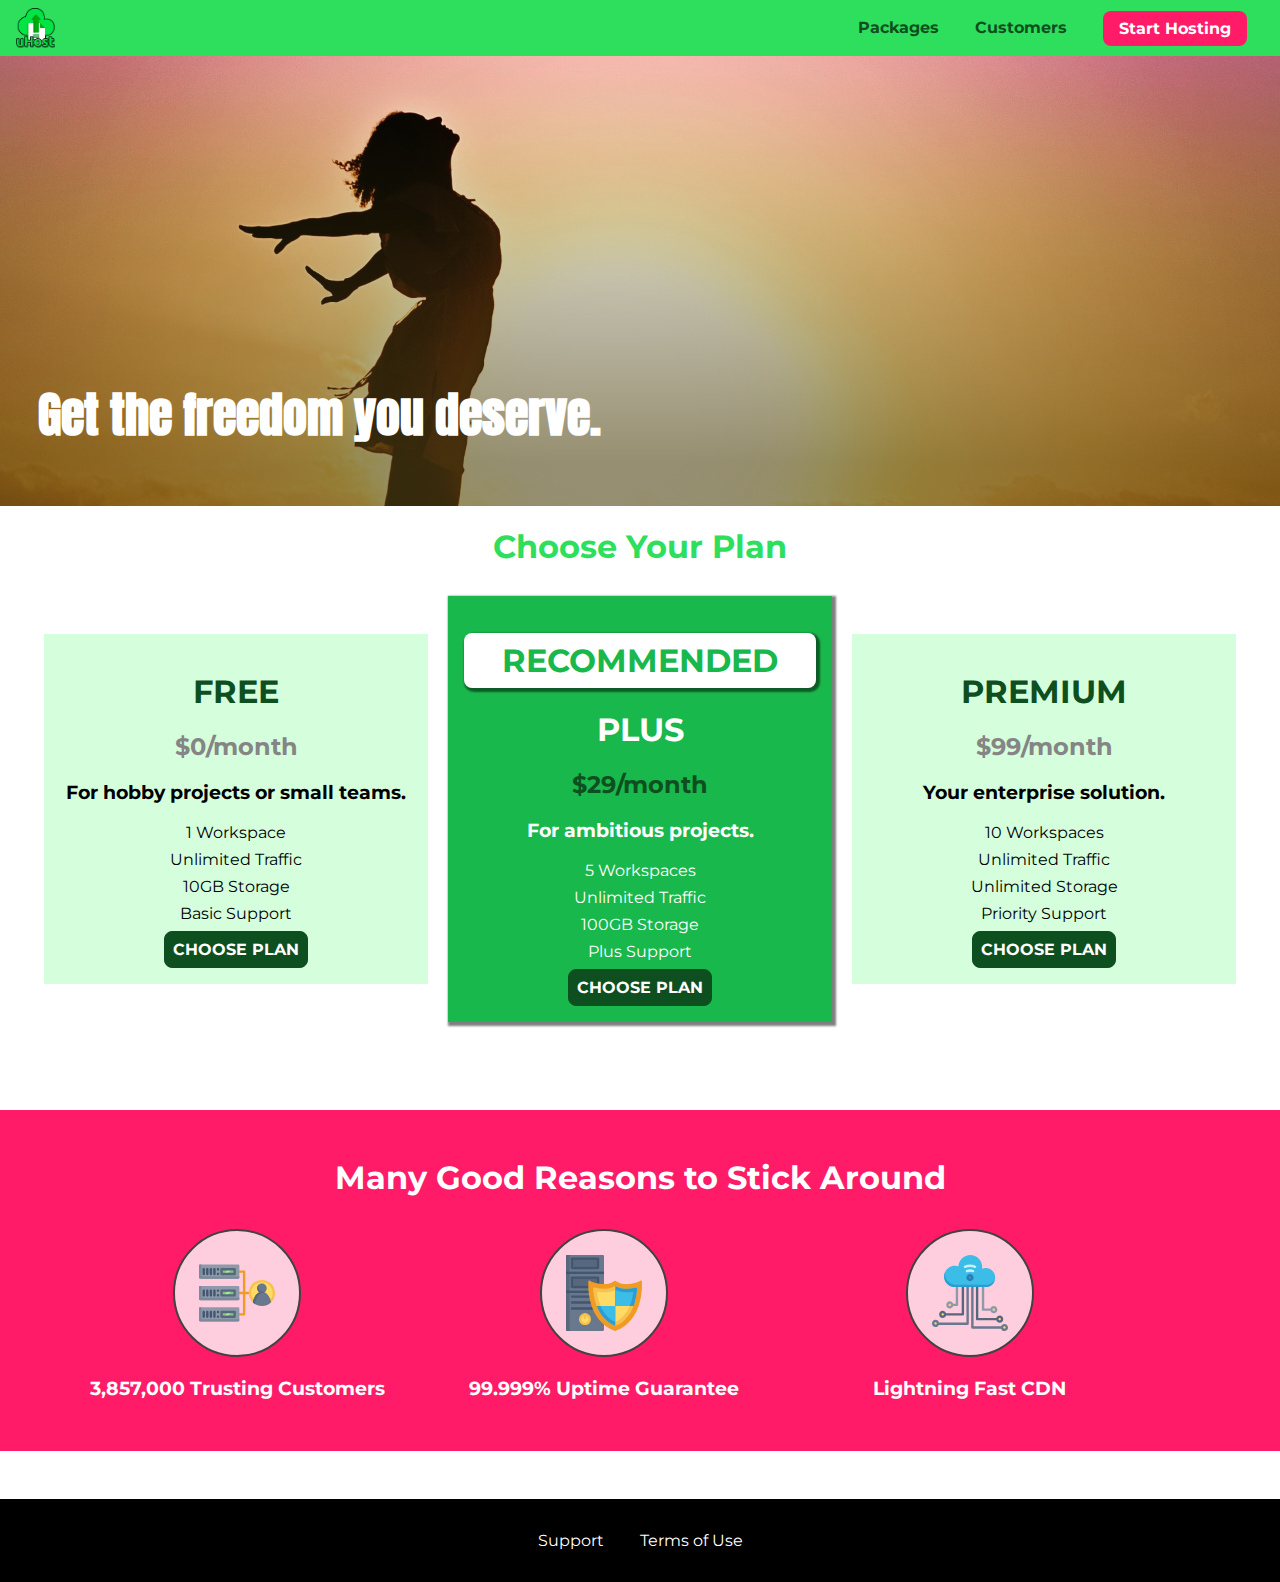
==== commit aef3389d: "Added font familes into shared.css file" ====
--- a/practicing_basics/index.html
+++ b/practicing_basics/index.html
@@ -7,8 +7,6 @@
     <meta name="viewport" content="width=device-width, initial-scale=1.0">
     <title>uHost</title>
     <link rel="shortcut icon" href="favicon.png">
-    <link href="https://fonts.googleapis.com/css?family=Anton" rel="stylesheet">
-    <link href="https://fonts.googleapis.com/css?family=Montserrat:400,700" rel="stylesheet">
     <link rel="stylesheet" href="shared.css">
     <link rel="stylesheet" href="main.css">
 </head>
--- a/practicing_basics/shared.css
+++ b/practicing_basics/shared.css
@@ -1,3 +1,7 @@
+@import url('https://fonts.googleapis.com/css?family=Roboto');
+@import url('https://fonts.googleapis.com/css?family=Anton');
+@import url('https://fonts.googleapis.com/css?family=Montserrat:400,700');
+
 * {
     box-sizing: border-box;
 }
@@ -5,6 +9,11 @@
 body {
     font-family: 'Montserrat', sans-serif;
     margin: 0;
+}
+
+main {
+    min-height: calc(100vh - 3.5rem - 8rem);
+    margin-top: 3.5rem;
 }
 
 .backdrop {
@@ -61,8 +70,7 @@
     color: #0e4f1f;
     text-decoration: none;
     font-weight: bold;
-    font-size: 1.3rem;
-    height: 1.3rem;
+    height: 2.5rem;
     vertical-align: middle;
 }
 
@@ -71,10 +79,7 @@
 }
 
 .main-nav {
-    display: inline-block;
-    text-align: right;
-    width: calc(100% - 122px);
-    vertical-align: middle;
+    display: none;
 }
 
 .main-nav__items {
@@ -133,8 +138,8 @@
 }
 
 .main-footer__link {
-    display: inline-block;
-    margin: 0 1rem;
+    display: block;
+    margin: 1rem 0;
 }
 
 .main-footer__link a {
@@ -196,6 +201,31 @@
     outline: none;
 }
 
+.button[disabled] {
+    cursor: not-allowed;
+    border: #a1a1a1;
+    background: #ccc;
+    color: #a1a1a1;
+}
+
 .open {
     display: block !important; 
+}
+
+@media (min-width: 40rem) {
+    .toggle-button {
+        display: none;
+    }
+
+    .main-nav {
+        display: inline-block;
+        text-align: right;
+        width: calc(100% - 44px);
+        vertical-align: middle;
+    }
+
+    .main-footer__link {
+        display: inline-block;
+        margin: 0 1rem;
+    }
 }--- a/practicing_basics/main.css
+++ b/practicing_basics/main.css
@@ -9,7 +9,6 @@
     background-clip: border-box; */
     width: 100%;
     height: 33vh;
-    margin-top: 2.75rem;
     position: relative;
 }
 
